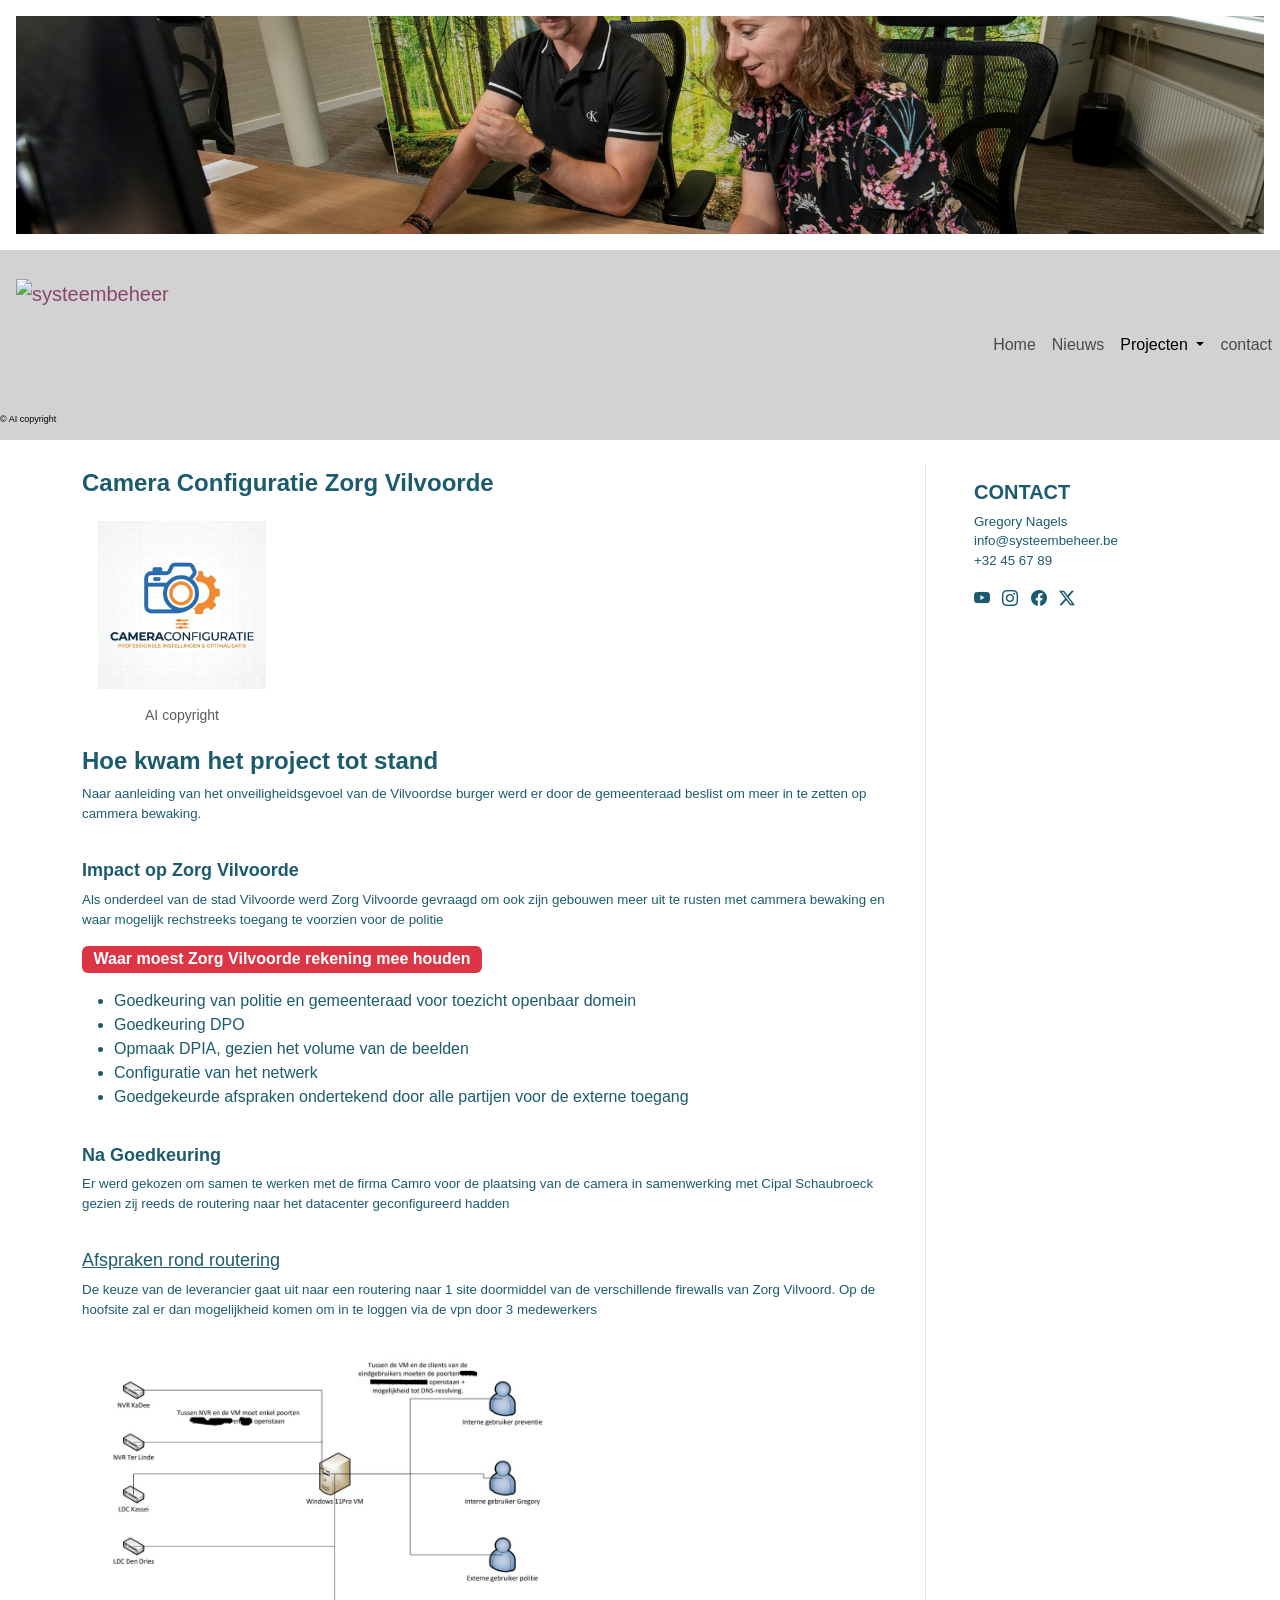
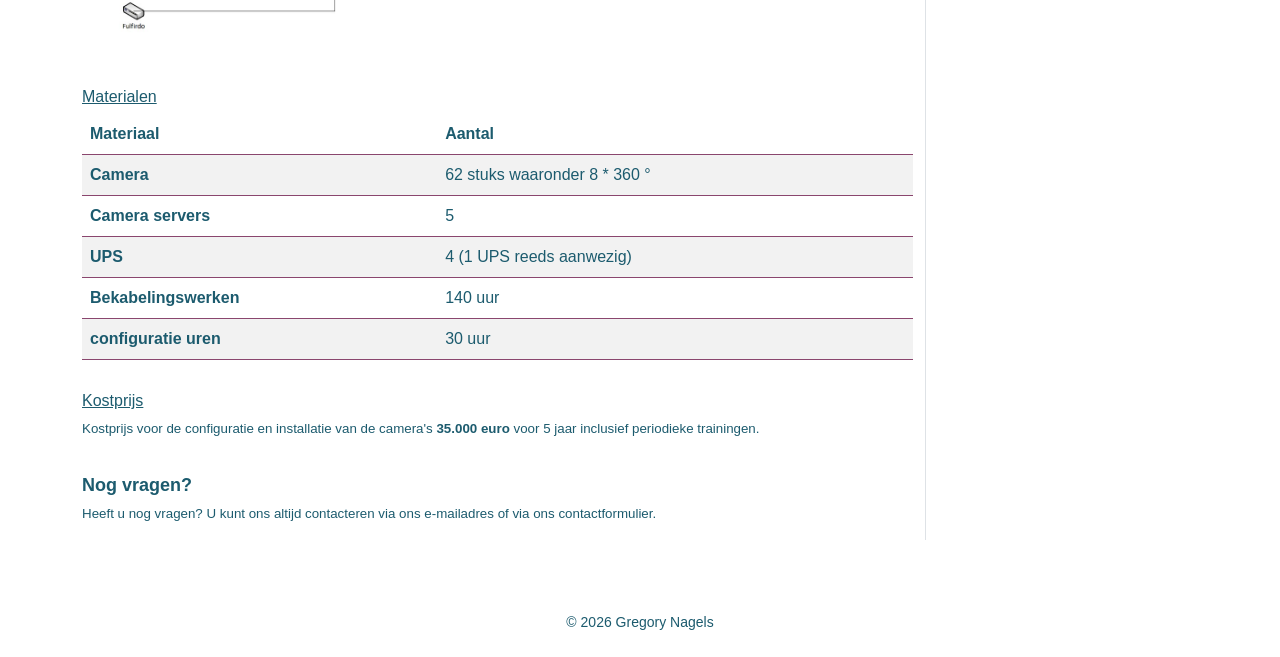
==== camera_configuratie.html @ eec40cdf "Add files via upload" ====
<!DOCTYPE html>
<html lang="nl-BE">

<head>
  <meta charset="UTF-8">
  <meta name="viewport" content="width=device-width, initial-scale=1.0">
  <title>Camera Configuratie - Gregory Nagels</title>
  <link rel="stylesheet" href="css/reset.css">
  <link href="https://cdn.jsdelivr.net/npm/bootstrap@5.3.3/dist/css/bootstrap.min.css" rel="stylesheet"
    integrity="sha384-QWTKZyjpPEjISv5WaRU9OFeRpok6YctnYmDr5pNlyT2bRjXh0JMhjY6hW+ALEwIH" crossorigin="anonymous">
  <link rel="stylesheet" href="https://cdn.jsdelivr.net/npm/bootstrap-icons@1.11.3/font/bootstrap-icons.min.css">
  <script src="https://cdn.jsdelivr.net/npm/bootstrap@5.3.3/dist/js/bootstrap.bundle.min.js"
    integrity="sha384-YvpcrYf0tY3lHB60NNkmXc5s9fDVZLESaAA55NDzOxhy9GkcIdslK1eN7N6jIeHz" crossorigin="anonymous" defer>
  </script>
  <link rel="stylesheet" href="css/style.css">
</head>

<body>
  <img src="assets/samenwerken.jpeg" class="img-fluid w-100" style="height: 250px; object-fit: cover;" alt="samenwerken">

  <nav class="navbar navbar-expand-md container-fluid">
    <a class="navbar-brand" href="index.html">
      <img src="assets/logo.jpg" alt="systeembeheer" width="200" height="150">
      <figcaption> &copy; AI copyright</figcaption>
    </a>
    <button class="navbar-toggler" type="button" data-bs-toggle="collapse" data-bs-target="#navbarSupportedContent"
      aria-controls="navbarSupportedContent" aria-expanded="false" aria-label="Toggle navigation">
      <span class="navbar-toggler-icon"></span>
    </button>
    <div class="collapse navbar-collapse" id="navbarSupportedContent">
      <ul class="navbar-nav ms-auto mb-2 mb-lg-0">
        <li class="nav-item"><a class="nav-link" href="index.html">Home</a></li>
        <li class="nav-item"><a class="nav-link" href="#">Nieuws</a></li>
        <li class="nav-item dropdown">
          <a class="nav-link dropdown-toggle active" href="Projecten.html" role="button" aria-expanded="false">
            Projecten
          </a>
          <ul class="dropdown-menu">
            <li><a class="dropdown-item" href="camera_configuratie.html">Camera Configuratie</a></li>
            <li><a class="dropdown-item" href="NIS2.html">NIS 2 support</a></li>
            <li><a class="dropdown-item" href="Shairpoint_migratie.html">Shairpoint Migratie</a></li>
            <li><a class="dropdown-item" href="datacenter_migratie.html">Datacenter Migratie</a></li>
            <li><a class="dropdown-item" href="server_migratie.html">Server Migratie</a></li>
            <li><a class="dropdown-item" href="netwerk_configuratie.html">Netwerk Configuratie</a></li>
          </ul>
        </li>
        <li class="nav-item"><a class="nav-link" href="contact.html">contact</a></li>
      </ul>
    </div>
  </nav>

  <div class="container mt-4">
    <div class="row">
      <main class="col-md-9">
        <h1 >Camera Configuratie Zorg Vilvoorde</h1>
        
        <figure class="float-start me-4 mb-3" style="width: 200px;">
          <img src="assets/project_camera.jpg" class="rounded img-fluid" alt="Camera Bewaking">
          <figcaption class="text-center small text-muted">AI copyright</figcaption>
        </figure>

        <h1>Hoe kwam het project tot stand</h1>
        <p>Naar aanleiding van het onveiligheidsgevoel van de Vilvoordse burger werd er door de gemeenteraad beslist om meer in te zetten op cammera bewaking.</p>
        <h2>Impact op Zorg Vilvoorde</h2>
        <p>Als onderdeel van de stad Vilvoorde werd Zorg Vilvoorde gevraagd om ook zijn gebouwen meer uit te rusten met cammera bewaking en waar mogelijk rechstreeks toegang te voorzien voor de politie</p>
        <div class="badge text-bg-danger text-wrap fs-6 mb-3" style="width: 25rem;">
            Waar moest Zorg Vilvoorde rekening mee houden
        </div>
        <ul>
            <li>Goedkeuring van politie en gemeenteraad voor toezicht openbaar domein</li>
            <li>Goedkeuring DPO</li>
            <li>Opmaak DPIA, gezien het volume van de beelden</li>
            <li>Configuratie van het netwerk</li>
            <li>Goedgekeurde afspraken ondertekend door alle partijen voor de externe toegang</li>
        </ul>
        

        

        <h2 >Na Goedkeuring</h2>
        <p>Er werd gekozen om samen te werken met de firma Camro voor de plaatsing van de camera in samenwerking met Cipal Schaubroeck gezien zij reeds de routering naar het datacenter geconfigureerd hadden</p>
        <h3>Afspraken rond routering</h3>
        <p>De keuze van de leverancier gaat uit naar een routering naar 1 site doormiddel van de verschillende firewalls van Zorg Vilvoord. Op de hoofsite zal er dan mogelijkheid komen om in te loggen via de vpn door 3 medewerkers</p>
        <img src="assets/routering_camera.jpg" class="rounded float-start me-3 mb-3" alt="routering camera's" style="max-width: 500px;">
          

          <h4>Materialen</h4>
         
          <table class="table table-striped">
            <thead>
              <tr>
                <th rowspan="2">Materiaal</th>
                <th colspan="2">Aantal</th>
              </tr>
            </thead>
            <tbody>
              <tr><th>Camera</th><td>62 stuks waaronder 8 * 360 °</td></tr>
              <tr><th>Camera servers</th><td>5</td></tr>
              <tr><th>UPS</th><td>4 (1 UPS reeds aanwezig)</td></tr>
              <tr><th>Bekabelingswerken</th><td>140 uur</td></tr>
              <tr><th>configuratie uren</th><td> 30 uur </td></tr>
            </tbody>
          </table>
        </section>

          <h4>Kostprijs</h4>
          <p>Kostprijs voor de configuratie en installatie van de camera's <strong>35.000 euro</strong> voor 5 jaar inclusief periodieke trainingen.</p>
        

        
          <h2>Nog vragen?</h2>
          <p>Heeft u nog vragen? U kunt ons altijd contacteren via <a href="mailto:info@systeembeheer">ons e-mailadres</a> of via ons <a href="contact.html">contactformulier</a>.</p>
        </section>
      </main>

      <aside class="col-md-3 border-start ps-md-5">
        <h2 class="text-uppercase fs-5 fw-bolder pt-3">contact</h2>
        <p>Gregory Nagels<br>
          <a href="mailto:info@systeembeheer.be">info@systeembeheer.be</a><br>
          +32 45 67 89
        </p>
        <ul class="list-inline socials">
          <li class="list-inline-item">
            <a href="https://www.youtube.com" target="_blank">
              <i class="bi bi-youtube fs-6"></i>
            </a>
          </li>
          <li class="list-inline-item">
            <a href="https://www.instagram.com" target="_blank">
              <i class="bi bi-instagram fs-6"></i>
            </a>
          </li>
          <li class="list-inline-item">
            <a href="https://www.facebook.com" target="_blank">
              <i class="bi bi-facebook fs-6"></i>
            </a>
          </li>
          <li class="list-inline-item">
            <a href="https://twitter.com/" target="_blank">
              <i class="bi bi-twitter-x fs-6"></i>
            </a>
          </li>
        </ul>
      </aside>
    </div>
  </div>

  <footer class="container-fluid text-center 6 small p-4 mt-5">
    &copy; 2026 Gregory Nagels
  </footer>
</body>

</html>
---- css/style.css ----
html, body {
  box-sizing: border-box;
  background-color:white;
  margin: 0 !important;
  padding: 0 !important;
  font-family: Arial, Helvetica, sans-serif;
  color: #1c5b6e;
  height: 100%;
  width: 100%;
  
}
nav{
  background-color: #D2D2D2;
}
a, a:hover {
  text-decoration: none;
  color: #53affa;
}

.blauwgrijs {
  color: #587e8c;
}
.navbar-brand, .navbar  {
  color: #8a466e;

}
h1{
  font-size: x-large;
  font-weight: bolder;
  padding-top: 5px;
  clear:both
  
 
}

h2{ 
  font-size: large;
  clear: both;
  padding-top: 20px;
  font-weight: bold;
  
}
h3{ 
  font-size: large;
  clear: both;
  padding-top: 20px;
  text-decoration: underline;
 
}

h4{ 
  font-size: medium;
  clear: both;
  padding-top: 15px;
  text-decoration: underline;
 
}
p{
  font-size: smaller;
  display: block;
  clear: both;
}

table {
  font-size: medium; 
  background-color: transparent !important;
  
 }

.table th, .table td {
    background-color: transparent !important;
    color: inherit;
    border-color: #8a466e; 
    font-size: medium;
}
.dropdown-menu {
    background-color: whitesmoke; 
    border: 1px solid #587e8c; 
}
.dropdown-item {
    color: #113743;
}
@media (min-width: 700px) {
  .nav-item.dropdown:hover .dropdown-menu {
    display: block;
    margin-top: 0; 
  }
}
.dropdown-item:hover {
    background-color: #587e8c;
    color: white;
}
figcaption{
  font-size: xx-small;
  color: black;
}
footer{
  background-color: transparent !important;
}
.gepland{
  background-color: orange;
}
section {
    display: block;    
    clear: both;       
    padding: 1rem;     
    
}
img{
  display: block;
  clear: both;
  padding: 1rem;
}
.label {
  font-weight: bolder;
  margin-left: 15 px !important;
  
}
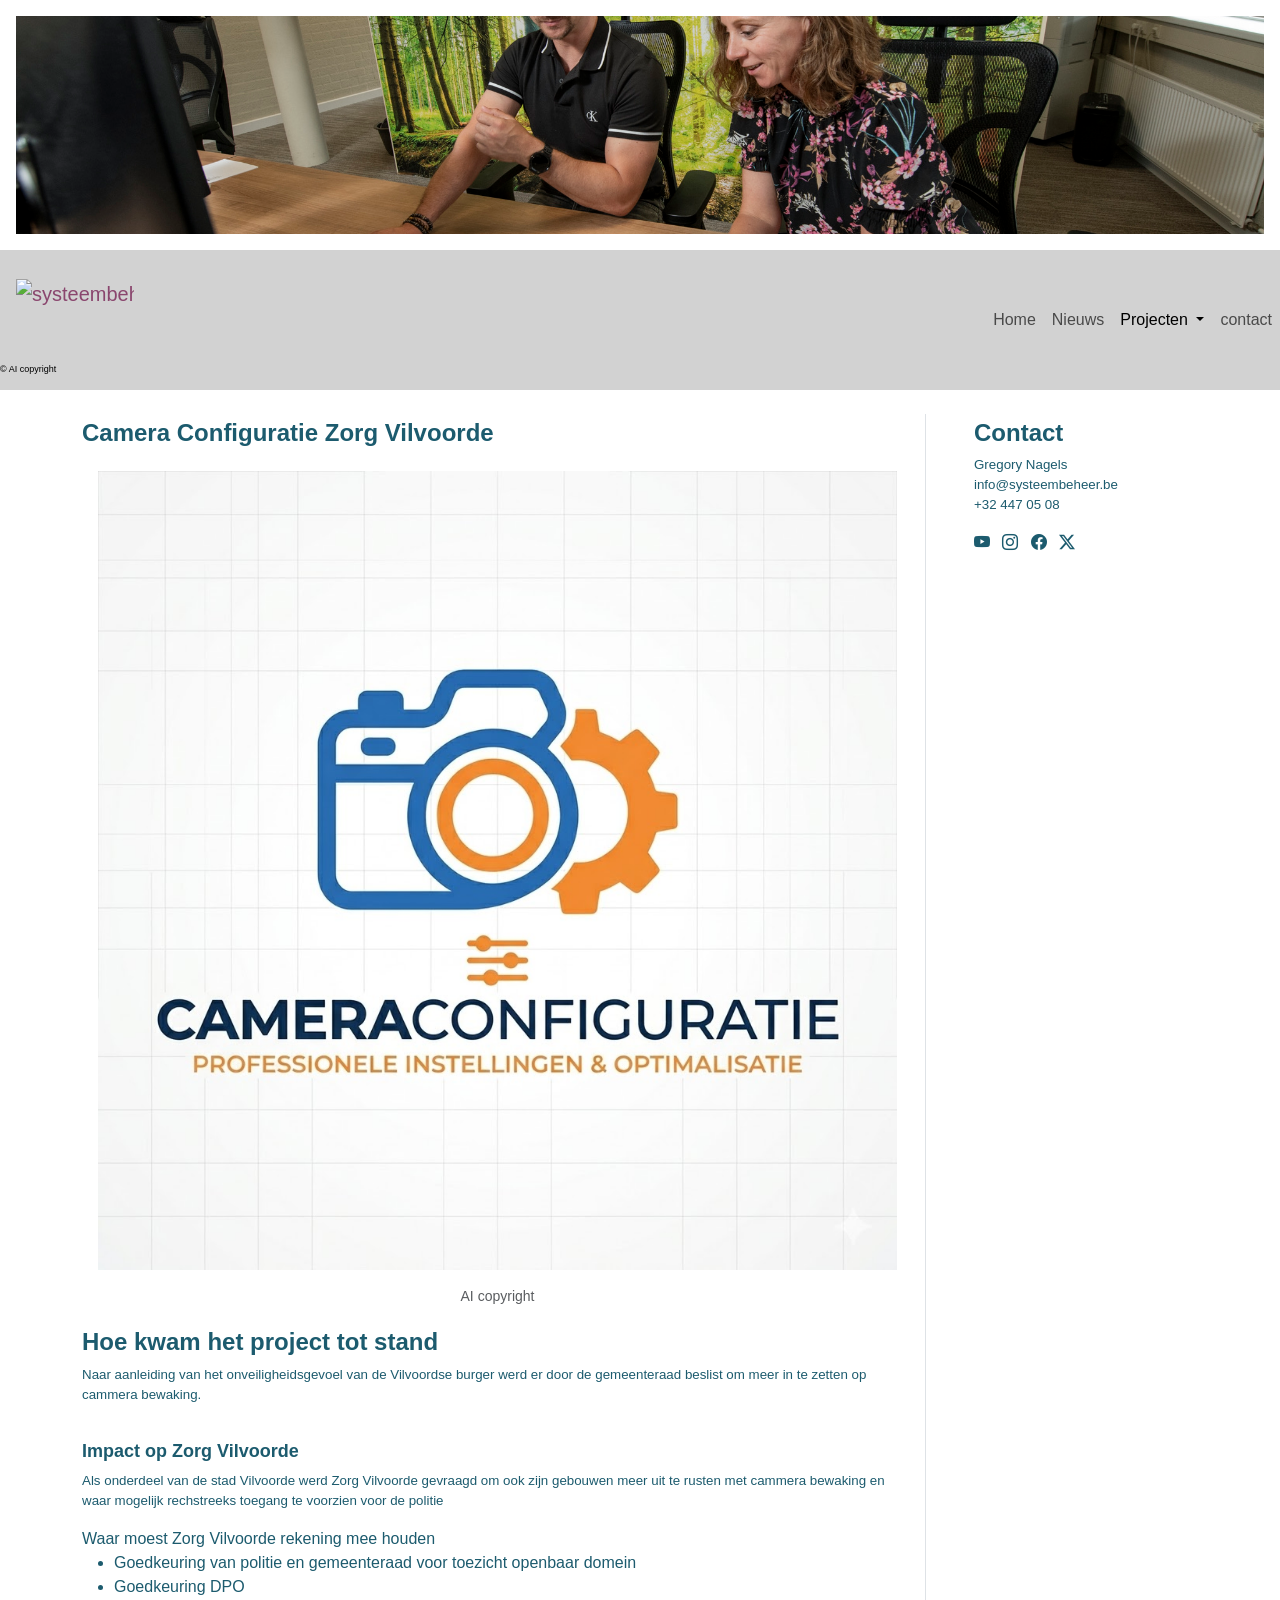
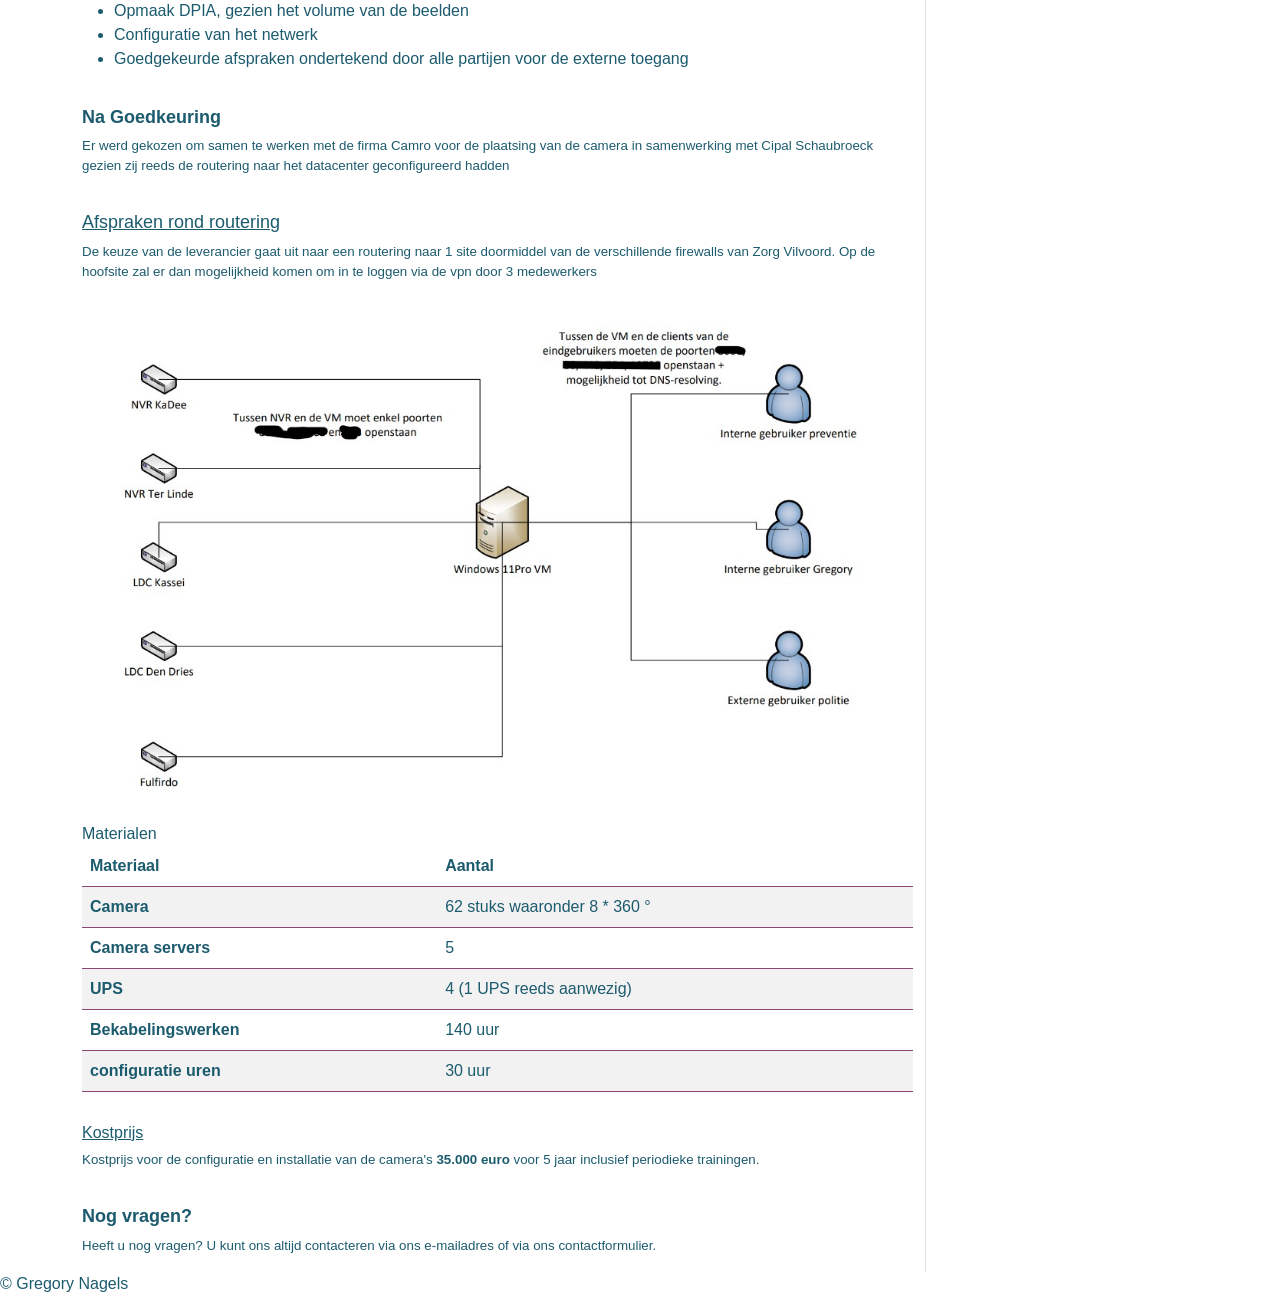
==== commit 8cddf484: "Add files via upload" ====
--- a/camera_configuratie.html
+++ b/camera_configuratie.html
@@ -4,15 +4,15 @@
 <head>
   <meta charset="UTF-8">
   <meta name="viewport" content="width=device-width, initial-scale=1.0">
-  <title>Camera Configuratie - Gregory Nagels</title>
+  <title>Project Cammera Configuratie</title>
   <link rel="stylesheet" href="css/reset.css">
-  <link href="https://cdn.jsdelivr.net/npm/bootstrap@5.3.3/dist/css/bootstrap.min.css" rel="stylesheet"
-    integrity="sha384-QWTKZyjpPEjISv5WaRU9OFeRpok6YctnYmDr5pNlyT2bRjXh0JMhjY6hW+ALEwIH" crossorigin="anonymous">
+  <link href="https://cdn.jsdelivr.net/npm/bootstrap@5.3.3/dist/css/bootstrap.min.css" rel="stylesheet">
   <link rel="stylesheet" href="https://cdn.jsdelivr.net/npm/bootstrap-icons@1.11.3/font/bootstrap-icons.min.css">
+   <link rel="stylesheet" href="css/style.css">
   <script src="https://cdn.jsdelivr.net/npm/bootstrap@5.3.3/dist/js/bootstrap.bundle.min.js"
-    integrity="sha384-YvpcrYf0tY3lHB60NNkmXc5s9fDVZLESaAA55NDzOxhy9GkcIdslK1eN7N6jIeHz" crossorigin="anonymous" defer>
-  </script>
-  <link rel="stylesheet" href="css/style.css">
+    integrity="sha384-YvpcrYf0tY3lHB60NNkmXc5s9fDVZLESaAA55NDzOxhy9GkcIdslK1eN7N6jIeHz" crossorigin="anonymous"
+    defer></script>
+  <script src="js/script.js" defer></script> 
 </head>
 
 <body>
@@ -20,7 +20,7 @@
 
   <nav class="navbar navbar-expand-md container-fluid">
     <a class="navbar-brand" href="index.html">
-      <img src="assets/logo.jpg" alt="systeembeheer" width="200" height="150">
+      <img src="assets/logo.jpg" alt="systeembeheer" width="150" height="100">
       <figcaption> &copy; AI copyright</figcaption>
     </a>
     <button class="navbar-toggler" type="button" data-bs-toggle="collapse" data-bs-target="#navbarSupportedContent"
@@ -54,8 +54,8 @@
       <main class="col-md-9">
         <h1 >Camera Configuratie Zorg Vilvoorde</h1>
         
-        <figure class="float-start me-4 mb-3" style="width: 200px;">
-          <img src="assets/project_camera.jpg" class="rounded img-fluid" alt="Camera Bewaking">
+        <figure class="figure-custom">
+          <img src="assets/project_camera.jpg" class="img" alt="Camera Bewaking">
           <figcaption class="text-center small text-muted">AI copyright</figcaption>
         </figure>
 
@@ -63,7 +63,7 @@
         <p>Naar aanleiding van het onveiligheidsgevoel van de Vilvoordse burger werd er door de gemeenteraad beslist om meer in te zetten op cammera bewaking.</p>
         <h2>Impact op Zorg Vilvoorde</h2>
         <p>Als onderdeel van de stad Vilvoorde werd Zorg Vilvoorde gevraagd om ook zijn gebouwen meer uit te rusten met cammera bewaking en waar mogelijk rechstreeks toegang te voorzien voor de politie</p>
-        <div class="badge text-bg-danger text-wrap fs-6 mb-3" style="width: 25rem;">
+        <div class="badge_uitvoer">
             Waar moest Zorg Vilvoorde rekening mee houden
         </div>
         <ul>
@@ -81,10 +81,10 @@
         <p>Er werd gekozen om samen te werken met de firma Camro voor de plaatsing van de camera in samenwerking met Cipal Schaubroeck gezien zij reeds de routering naar het datacenter geconfigureerd hadden</p>
         <h3>Afspraken rond routering</h3>
         <p>De keuze van de leverancier gaat uit naar een routering naar 1 site doormiddel van de verschillende firewalls van Zorg Vilvoord. Op de hoofsite zal er dan mogelijkheid komen om in te loggen via de vpn door 3 medewerkers</p>
-        <img src="assets/routering_camera.jpg" class="rounded float-start me-3 mb-3" alt="routering camera's" style="max-width: 500px;">
+        <img src="assets/routering_camera.jpg" class="img_center" alt="routering camera's";"
           
 
-          <h4>Materialen</h4>
+        <h3>Materialen</h3>
          
           <table class="table table-striped">
             <thead>
@@ -114,40 +114,24 @@
       </main>
 
       <aside class="col-md-3 border-start ps-md-5">
-        <h2 class="text-uppercase fs-5 fw-bolder pt-3">contact</h2>
+        <h1>Contact</h1>
         <p>Gregory Nagels<br>
           <a href="mailto:info@systeembeheer.be">info@systeembeheer.be</a><br>
-          +32 45 67 89
+          +32 447 05 08
         </p>
         <ul class="list-inline socials">
-          <li class="list-inline-item">
-            <a href="https://www.youtube.com" target="_blank">
-              <i class="bi bi-youtube fs-6"></i>
-            </a>
-          </li>
-          <li class="list-inline-item">
-            <a href="https://www.instagram.com" target="_blank">
-              <i class="bi bi-instagram fs-6"></i>
-            </a>
-          </li>
-          <li class="list-inline-item">
-            <a href="https://www.facebook.com" target="_blank">
-              <i class="bi bi-facebook fs-6"></i>
-            </a>
-          </li>
-          <li class="list-inline-item">
-            <a href="https://twitter.com/" target="_blank">
-              <i class="bi bi-twitter-x fs-6"></i>
-            </a>
-          </li>
+          <li class="list-inline-item"><a href="#"><i class="bi bi-youtube fs-6"></i></a></li>
+          <li class="list-inline-item"><a href="#"><i class="bi bi-instagram fs-6"></i></a></li>
+          <li class="list-inline-item"><a href="#"><i class="bi bi-facebook fs-6"></i></a></li>
+          <li class="list-inline-item"><a href="#"><i class="bi bi-twitter-x fs-6"></i></a></li>
         </ul>
       </aside>
     </div>
   </div>
 
-  <footer class="container-fluid text-center 6 small p-4 mt-5">
-    &copy; 2026 Gregory Nagels
-  </footer>
+  <footer class="footer">
+    &copy;  <span id="year"></span> Gregory Nagels
+    </footer></div> 
 </body>
 
 </html>
